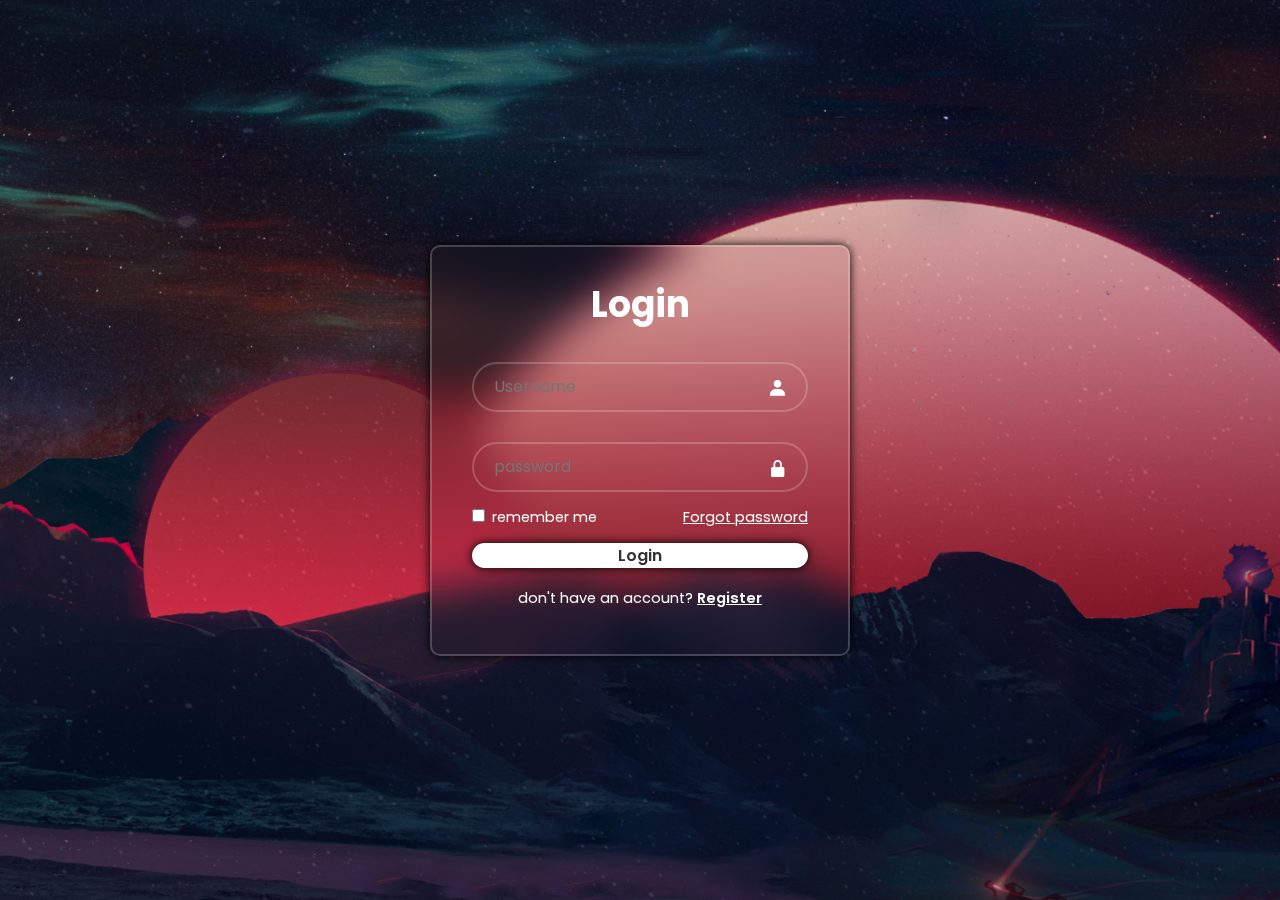
==== login/index.html @ ccf76dfa "Add files via upload" ====
<!DOCTYPE html>
<html lang="en">
<head>
    <meta charset="UTF-8">
    <meta name="viewport" content="width=device-width, initial-scale=1.0">
    <title>bungaazhrt 2024</title>
    <link rel="stylesheet" href="style.css">
    <link href='https://unpkg.com/boxicons@2.1.4/css/boxicons.min.css' rel='stylesheet'>
</head>
<body>
    
    <div class="wrapper">
        <form action="">
            <h1>Login</h1>
            <div class="input-box">
                <input type="text" placeholder="Username" required>
                <i class='bx bxs-user'></i>
            </div>
            <div class="input-box">
                <input type="password" placeholder="password" required>
                <i class='bx bxs-lock-alt'></i>
            </div>

            <div class="remember-forgot">
                <label><input type="checkbox"> remember me</label>
                <a href="#">Forgot password</a>
            </div>

            <button type="submit" class="btn"> Login</button>
            <div class="register-link">
                <p>don't have an account? <a href="#">Register</a></p>
            </div>
        </form>
    </div>
    <footer>
        
    </footer>
</body>
</html>
---- login/style.css ----
@import url("https://fonts.googleapis.com/css2?family=Poppins:wght@300;400;500;600;700;800;900&display=swap");

* {
  margin: 0;
  padding: 0;
  box-sizing: border-box;
  font-family: "Poppins", sans-serif;
}
 
 body {
     display: flex;
     justify-content: center;
     align-items: center;
     min-height: 100vh;
     background: url(bunga.jpg) no-repeat;
     background-size: cover;
     background-position: center;
 }
 
 .wrapper {
     width: 420px;
     background: transparent;
     border: 2px solid rgba(255, 255, 255, .2);
     backdrop-filter: blur(20px);
     box-shadow: 0 0 10px rgba(0, 0, 0, 2);
     color: #fff;
     border-radius: 10px;
     padding: 30px 40px;
 }
 
 .wrapper h1 {
     font-size: 36px;
     text-align: center;
 }
 
 .wrapper .input-box {
     position: relative;
     width: 100%;
     height: 50px;
     margin: 30px 0;
 }
 
 .input-box input {
     width: 100%;
     height: 100%;
     background: transparent;
     border: none;
     outline: none;
     border: 2px solid rgba(255, 255, 255, .2);
     border-radius: 40px;
     font-size: 16px;
     color: #fff;
     padding: 20px 45px 20px 20px;
 }
 
 .input-box input ::placeholder {
     color: #fff;
 }
 
 .input-box i {
     position: absolute;
     right: 20px;
     top: 50px;
     transform: translateY(-170%);
     font-size: 20px;
 }
 
 .wrapper .remember-forgot {
     display: flex;
     justify-content: space-between;
     font-size: 14.5px;
     margin: -15px 0 15px;
 }
 .remember-forgot label input {
     accent-color: #fff;
     margin-right: 3px;
 }
 
 .remember-forgot a {
     color: #fff;
     text-decoration: underline;
 }
 
 .remember-forgot a:hover {
     text-decoration:underline;
 }
 
 .wrapper .btn {
     width: 100%;
     height: 46%;
     background: #fff;
     border: none;
     outline: none;
     border-radius: 50px;
     box-shadow: 0 0 10px rgba(0, 0, 0, 1);
     cursor: pointer;
     font-size: 16px;
     color: #333;
     font-weight: 600;
 }
 
 .wrapper .register-link {
     font-size: 14.5px;
     text-align: center;
     margin: 20px 0 15px;
 }
 
 .register-link p a {
     color: #fff;
     text-decoration: none;
     font-weight: 600;
 }
 
 .register-link p a {
     text-decoration: underline;
 }
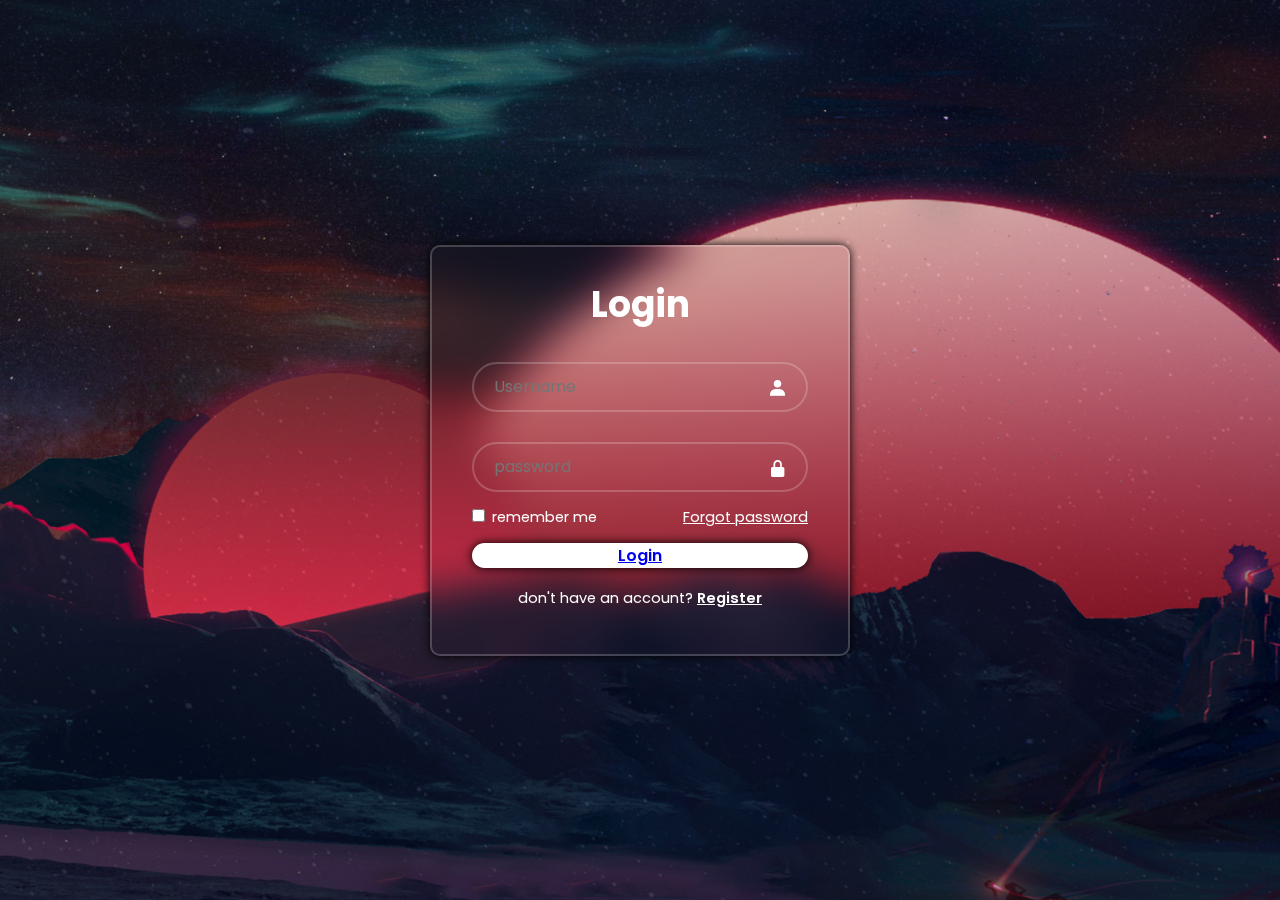
==== commit 56451679: "Update index.html" ====
--- a/login/index.html
+++ b/login/index.html
@@ -26,7 +26,7 @@
                 <a href="#">Forgot password</a>
             </div>
 
-            <button type="submit" class="btn"> Login</button>
+            <button type="submit" class="btn"><a href="https://bungaazh26.github.io/bunga.23/">Login</a></button>
             <div class="register-link">
                 <p>don't have an account? <a href="#">Register</a></p>
             </div>
@@ -36,4 +36,4 @@
         
     </footer>
 </body>
-</html>+</html>
